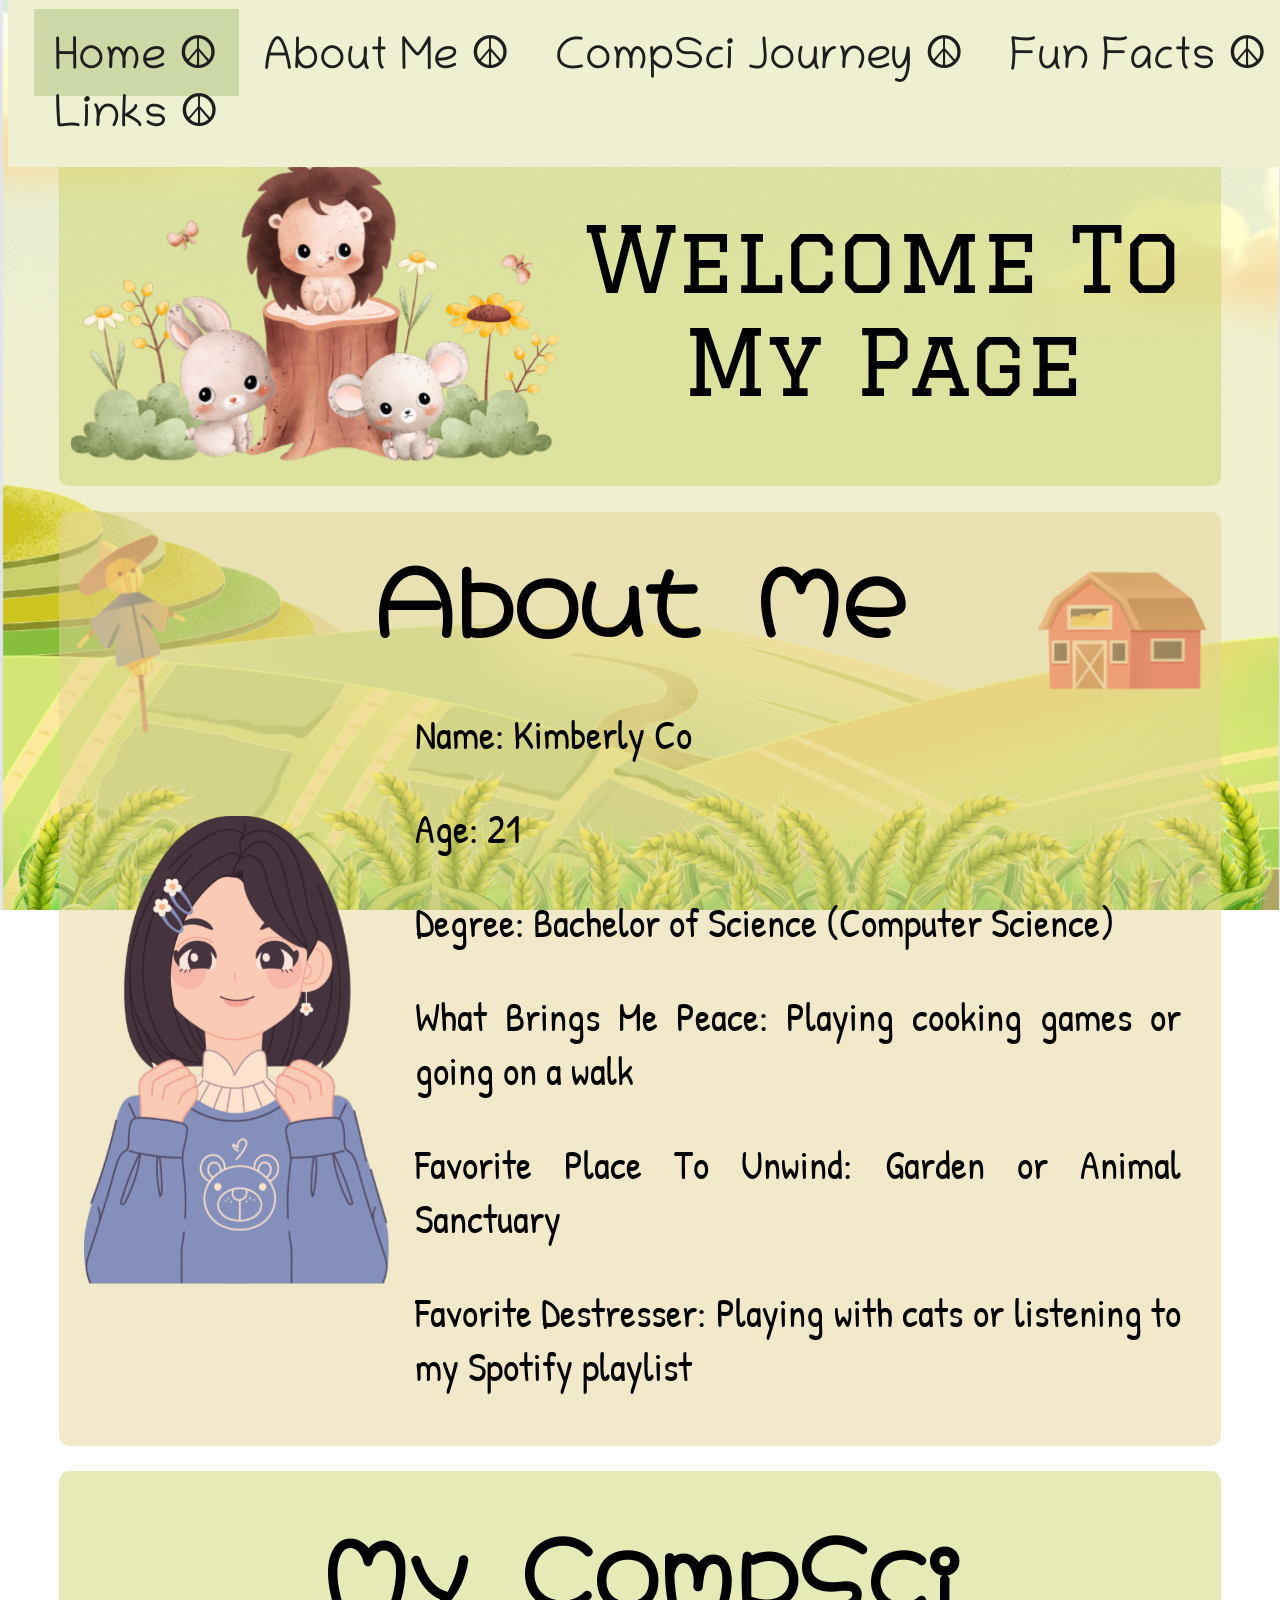
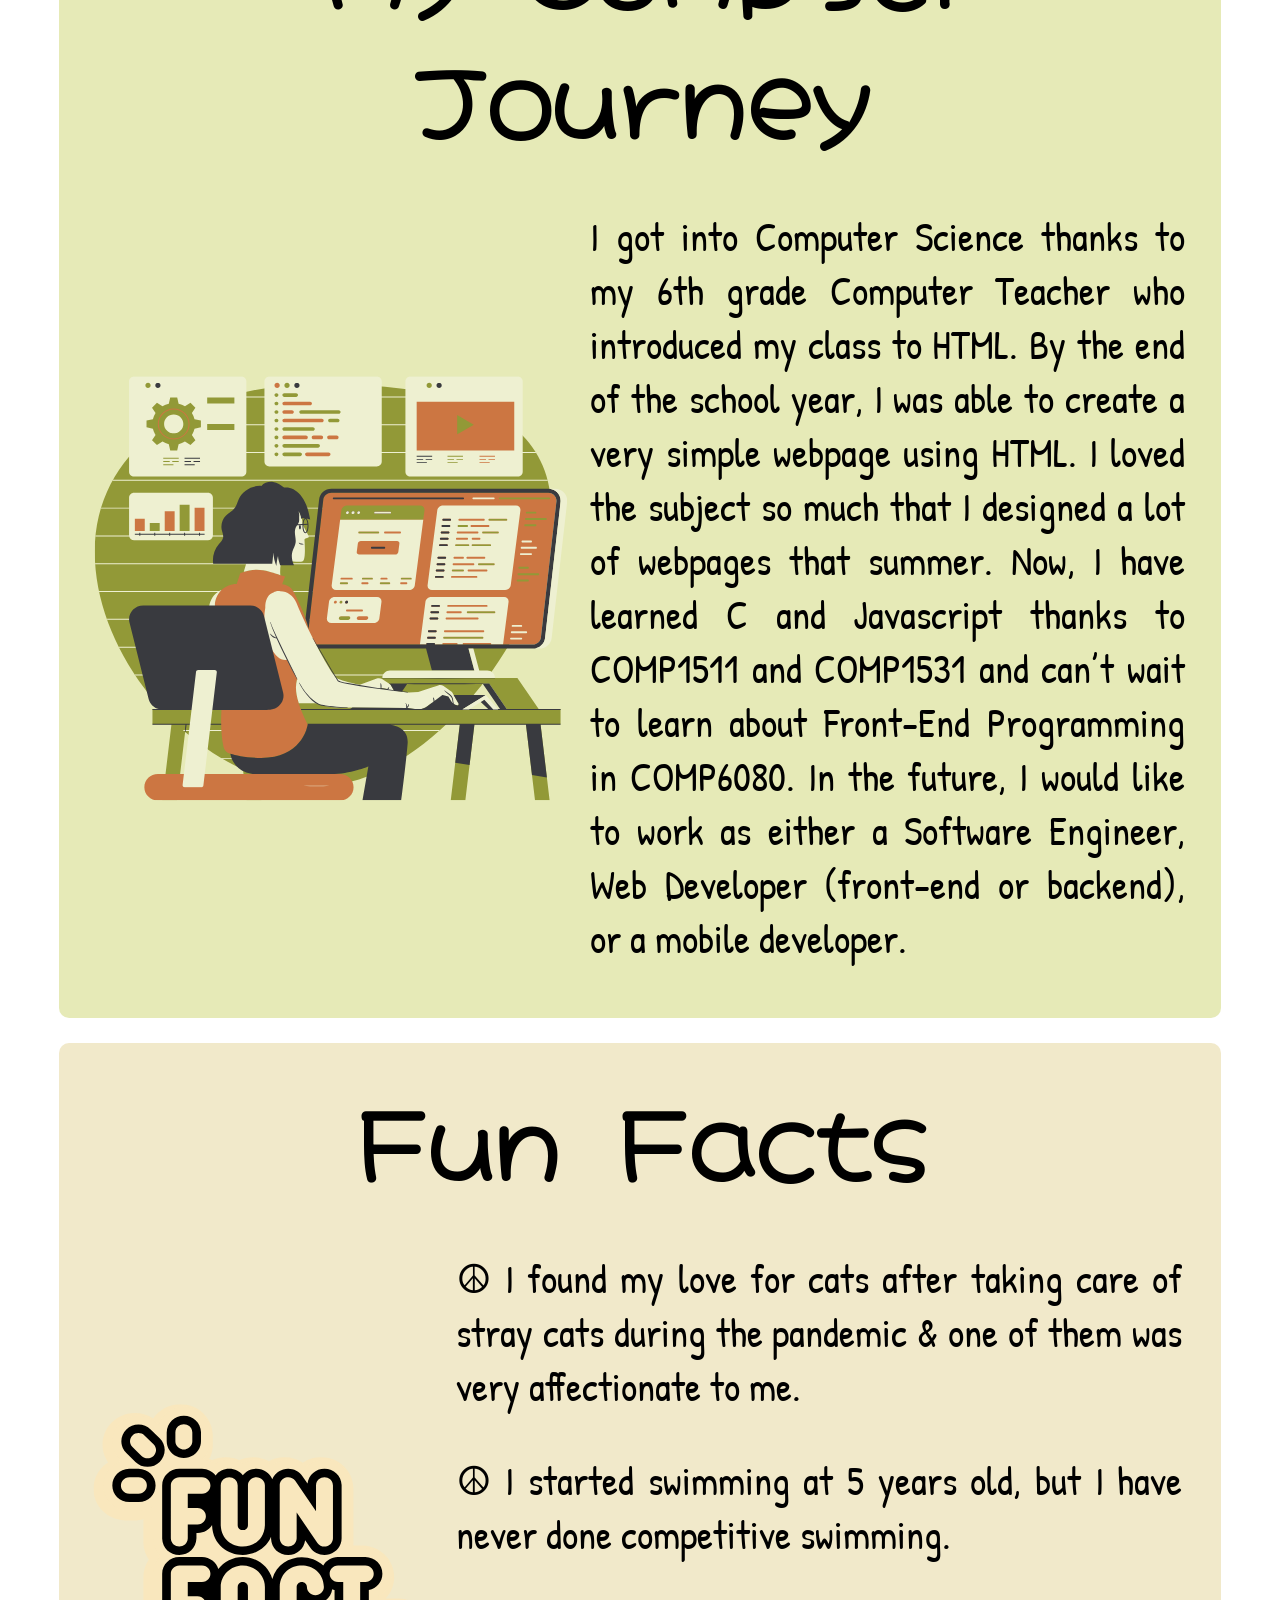
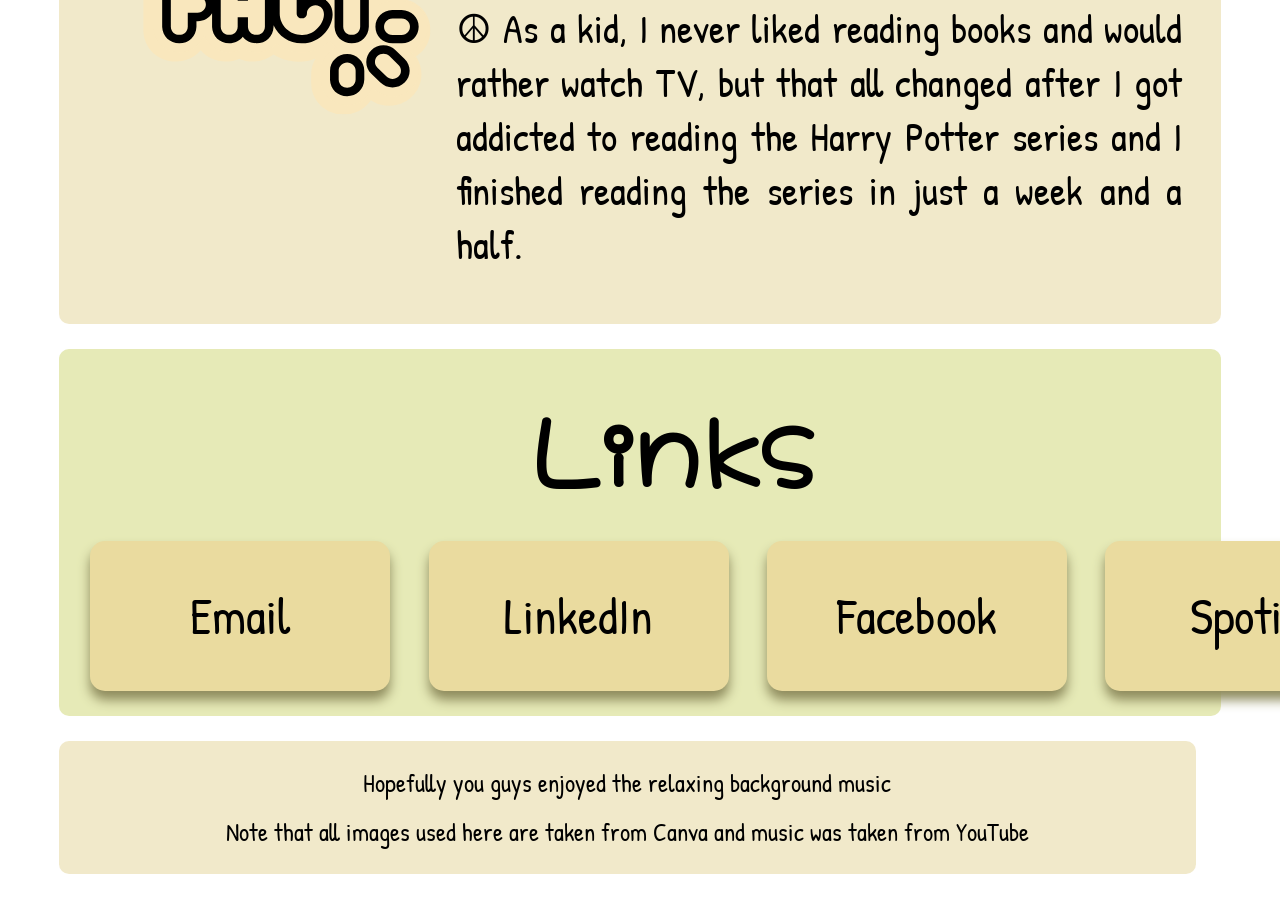
==== index.html @ 57fef8d8 "Changed location" ====
<!DOCTYPE html>
<html>
    <head>
        <title>Profile</title>
        <link rel="stylesheet" href="style.css">

        <!--Chalanka Font from Google Fonts-->
        <link rel="preconnect" href="https://fonts.googleapis.com">
        <link rel="preconnect" href="https://fonts.gstatic.com" crossorigin>
        <link href="https://fonts.googleapis.com/css2?family=Chilanka&display=swap" rel="stylesheet">   

        <!--Graduate Font from Google Fonts-->
        <link rel="preconnect" href="https://fonts.googleapis.com">
        <link rel="preconnect" href="https://fonts.gstatic.com" crossorigin>
        <link href="https://fonts.googleapis.com/css2?family=Graduate&display=swap" rel="stylesheet">

        <!--Hachi Maru Pop Font From Google Fonts-->
        <link rel="preconnect" href="https://fonts.googleapis.com">
        <link rel="preconnect" href="https://fonts.gstatic.com" crossorigin>
        <link href="https://fonts.googleapis.com/css2?family=Graduate&family=Hachi+Maru+Pop&display=swap" rel="stylesheet">

        <!--Patrick Hand Font From Google Fonts-->
        <link rel="preconnect" href="https://fonts.googleapis.com">
        <link rel="preconnect" href="https://fonts.gstatic.com" crossorigin>
        <link href="https://fonts.googleapis.com/css2?family=Graduate&family=Hachi+Maru+Pop&family=Patrick+Hand&display=swap" rel="stylesheet">
    </head>
    <body>
        <div class="top-navigation">
            <a class="active" href=#home>Home ☮</a>
            <a href=#about-me>About Me ☮</a>
            <a href=#compsci-journey>CompSci Journey ☮</a>
            <a href=#fun-facts>Fun Facts ☮</a>
            <a href=#links>Links ☮</a>
        </div>

        <div class="home" id = "home">
            <img src="assets/welcome-page-pic.svg">
            <h1 class="welcome-text">Welcome To My Page</h1>
        </div>

        <div class="about-me" id = "about-me">
            <div class="about-me-title" id = "about-me-title">
                <h1>About Me</h1>
            </div>
            <div class="about-me-info-and-pic">
                <img src="assets/Mask group.svg">
                <div class="about-me-info">
                    <p class="about-me-info">Name: Kimberly Co </p>
                    <p class="about-me-info">Age: 21 </p>
                    <p class="about-me-info">Degree: Bachelor of Science (Computer Science) </p>
                    <p class="about-me-info">What Brings Me Peace: Playing cooking games or going on a walk </p>
                    <p class="about-me-info">Favorite Place To Unwind: Garden or Animal Sanctuary </p>
                    <p class="about-me-info">Favorite Destresser: Playing with cats or listening to my Spotify playlist </p>
                </div>
            </div>
        </div>

        <div class="compsci-journey" id="compsci-journey">
            <div class="compsci-journey-title" id = "compsci-journey-title">
                <h1>My CompSci Journey</h1>
            </div>
            <div class="compsci-journey-info-and-pic">
                <img src="assets/coding-pic-final.svg">
                <div class="compsci-journey-info">
                    <p class="compsci-journey-info">
                        I got into Computer Science thanks to my 6th grade Computer Teacher who 
                        introduced my class to HTML. By the end of the school year, I was able to 
                        create a very simple webpage using HTML. I loved the subject so much that 
                        I designed a lot of webpages that summer. Now, I have learned C and Javascript 
                        thanks to COMP1511 and COMP1531 and can’t wait to learn about Front-End Programming 
                        in COMP6080. In the future, I would like to work as either a Software Engineer, 
                        Web Developer (front-end or backend), or a mobile developer.
                    </p>
                </div>
            </div>
        </div>

        <div class="fun-facts" id="fun-facts">
            <div class="fun-facts-title" id = "fun-facts-title">
                <h1>Fun Facts</h1>
            </div>
            <div class="fun-facts-info-and-pic">
                <img src="assets/fun-facts-resized.svg">
                <div class="fun-facts-info">
                    <p class="fun-facts-info">☮ I found my love for cats after taking care of stray cats during 
                        the pandemic & one of them was very affectionate to me.
                    </p>
                    <p class="fun-facts-info">☮ I started swimming at 5 years old, but I have never done competitive
                        swimming.
                    </p>
                    <p class="fun-facts-info">☮ As a kid, I never liked reading books and would rather watch TV, but 
                        that all changed after I got addicted to reading the Harry Potter series and I finished reading 
                        the series in just a week and a half.
                    </p>
                </div>
            </div>
        </div>

        <div class="links" id="links">
            <div class="links-title" id = "links-title">
                <h1>Links</h1>
            </div>
            <div class="links-container-part-1" id="links-container-part-1">
                <a href="mailto:kimberlyco56@yahoo.com">
                    <button class="email">Email</button>
                </a>
                <a href="https://www.linkedin.com/in/kimberlyco02/" target="_blank">
                    <button class="linkedin">LinkedIn</button>
                </a>
                <a href="https://www.facebook.com/kim4643/" target="_blank">
                    <button class="facebook">Facebook</button>
                </a>
                <a href="https://open.spotify.com/user/kymapq0y7op5rvpn1l689fgio?si=gC22V8Z2S_SH1Jm6tEK0BA" target="_blank">
                    <button class="spotify">Spotify</button>
                </a>
            </div>
        </div>
        <audio controls autoplay loop>
            <source src="assets/studio-ghibli.mp3" type="audio/mp3">
          Your browser does not support the audio element.
        </audio>

        <div class="footnote">
            <p class="footnote-text1">Hopefully you guys enjoyed the relaxing background music</p>
            <p class="footnote-text2">Note that all images used here are taken from Canva and music was taken from YouTube</p>
        </div>

    </body>
</html>
---- style.css ----
body{
    background-image: url(assets/background.png);
    background-repeat: no-repeat;
    background-attachment: fixed;
    background-size: cover;
}

.top-navigation{
    position: fixed;
    top:0;
    width:100%;
    padding: 2%;
   background-color:#EEF0D1;
}

a{
    width: 100%;
    height: 100%;
    text-align: center;
    color: #1E1E1E;
    font-size: 45px;
    font-family: "Chilanka", cursive;
    font-weight: 400;
    word-wrap: break-word;
    padding-left: 1.6%;
    padding-right: 1.6%;
    padding-top: 2%;
    padding-bottom: 1%;
    text-decoration: none;
}

a:focus, a.active {
    background-color: rgb(204, 216, 165);
}

.top-navigation :hover {
    background-color: #d1c92e;
}

.home{
    width: 90%;
    height: fit-content;
    display: inline-flex;
    margin-top: 10%;
    margin-bottom: 2%;
    margin-left: 4%;
    margin-right: 2%;
    padding: 1%;
    background: hsl(65, 55%, 64%, 0.5);
    border-radius: 10px;
}

.welcome-text{
    font-family: "Graduate", serif;
    font-weight: 400;
    font-style: normal;
    font-size: 90px;
    text-align: center;
}

.about-me{
    width: 90%;
    height: fit-content;
    display: grid;
    margin-left: 4%;
    margin-right: 2%;
    margin-bottom: 2%;
    padding-left: 1%;
    padding-bottom: 1%;
    padding-right: 1%;
    padding-left: 1%;
    background-color: 	hsl(48, 58%, 74%, 0.5);
    border-radius: 10px;
}

.about-me-title{
    background-color: transparent;
    text-align: center;
    font-family: "Hachi Maru Pop", cursive;
    font-weight: 400;
    font-style: normal;
    font-size: 45px;
    margin-top: -45px;
    margin-bottom: -50px;
}

.about-me-info-and-pic{
    display: inline-flex;
    padding-left: 1%;
    padding-right: 1%;
}

p.about-me-info{
    text-align: justify;
    font-family: "Patrick Hand", cursive;
    font-weight: 400;
    font-style: normal;
    font-size: 40px;
    padding-left: 2%;
    padding-right: 2%;
    margin-left: 10px;
}

.compsci-journey{
    width: 90%;
    height: fit-content;
    display: grid;
    margin-left: 4%;
    margin-right: 2%;
    margin-bottom: 2%;
    padding: 1%;
    background-color: hsl(65, 55%, 64%, 0.5);
    border-radius: 10px;
}

.compsci-journey-title{
    background-color: transparent;
    text-align: center;
    font-family: "Hachi Maru Pop", cursive;
    font-weight: 400;
    font-style: normal;
    font-size: 45px;
    margin-top: -45px;
    margin-bottom: -50px;
}

.compsci-journey-info-and-pic{
    display: inline-flex;
    padding-left: 1%;
    padding-right: 1%;
}

p.compsci-journey-info{
    text-align: justify;
    font-family: "Patrick Hand", cursive;
    font-weight: 400;
    font-style: normal;
    font-size: 40px;
    padding-left: 2%;
    padding-right: 2%;
}

.fun-facts{
    width: 90%;
    height: fit-content;
    display: grid;
    margin-left: 4%;
    margin-right: 2%;
    margin-bottom: 2%;
    padding: 1%;
    background-color: hsl(48, 58%, 74%, 0.5);
    border-radius: 10px;
}

.fun-facts-title{
    background-color: transparent;
    text-align: center;
    font-family: "Hachi Maru Pop", cursive;
    font-weight: 400;
    font-style: normal;
    font-size: 45px;
    margin-top: -45px;
    margin-bottom: -50px;
}

.fun-facts-info-and-pic{
    display: inline-flex;
    padding-left: 1%;
    padding-right: 1%;
}

p.fun-facts-info{
    text-align: justify;
    font-family: "Patrick Hand", cursive;
    font-weight: 400;
    font-style: normal;
    font-size: 40px;
    padding-left: 2%;
    padding-right: 2%;
}

.links{
    width: 90%;
    height: fit-content;
    display: grid;
    margin-bottom: 2%;
    margin-left: 4%;
    margin-right: 2%;
    padding: 1%;
    background: #cdd67180;
    border-radius: 10px;
}

.links-title{
    background-color: transparent;
    text-align: center;
    font-family: "Hachi Maru Pop", cursive;
    font-weight: 400;
    font-style: normal;
    font-size: 45px;
    margin-top: -45px;
    margin-bottom: -50px;
}

.links-container-part-1{
    display: inline-flex
}

button{
    background-color: hsl(48, 64%, 77%);
    font-family: "Patrick Hand", cursive;
    font-size: 50px;
    cursor: pointer;
    padding: 2%;
    border-radius: 15px;
    box-shadow: 0px 9px 12px #8e8b5d;
    border: none;
    height: 150px;
    width: 300px;
}

.email:hover{
    background-image: url("assets/email-icon-resized3.svg");
    background-size: auto;
    background-repeat: no-repeat;
    background-position: center;
    filter: brightness(120%);
}

.linkedin:hover{
    background-image: url("assets/linkedin-resized.png");
    background-size: auto;
    background-repeat: no-repeat;
    background-position: center;
    filter: brightness(120%);
}

.facebook:hover{
    background-image: url("assets/facebook-resized.svg");
    background-size: auto;
    background-repeat: no-repeat;
    background-position: center;
    filter: brightness(120%);
}

.spotify:hover{
    background-image: url("assets/spotify\ resized\ 2.svg");
    background-size: auto;
    background-repeat: no-repeat;
    background-position: center;
    filter: brightness(120%);
}

/* Hide audio controls */
audio {
    display: none; /* Hide the audio element */
}

.footnote{
    width: 90%;
    height: fit-content;
    display: grid;
    margin-left: 4%;
    margin-right: 2%;
    margin-bottom: 2%;
    background-color: hsl(48, 58%, 74%, 0.5);
    border-radius: 10px;
    text-align: center;
}

p.footnote-text1{
    font-family: "Patrick Hand", cursive;
    font-weight: 400;
    font-style: normal;
    font-size: 25px;
    padding-left: 2%;
    padding-right: 2%;
}

p.footnote-text2{
    font-family: "Patrick Hand", cursive;
    font-weight: 400;
    font-style: normal;
    font-size: 25px;
    padding-left: 2%;
    padding-right: 2%;
    margin-top: -10px;
}
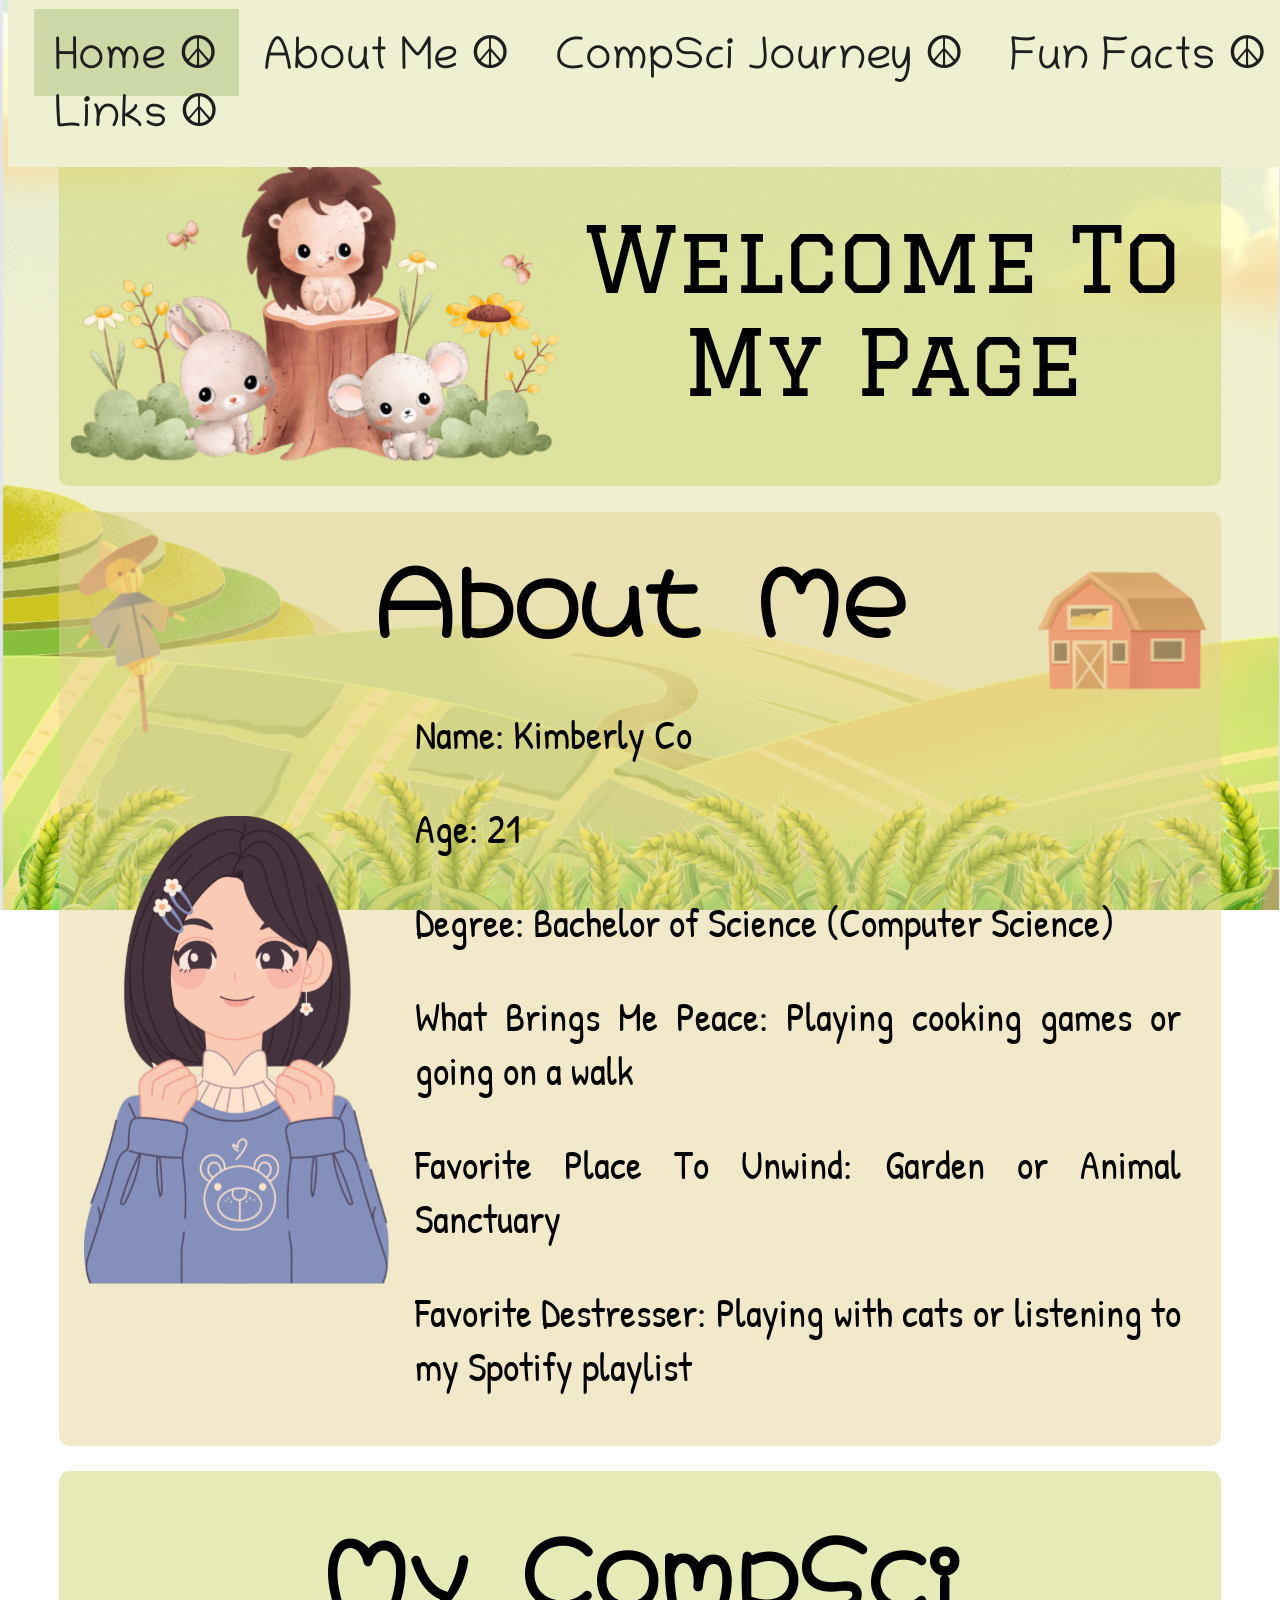
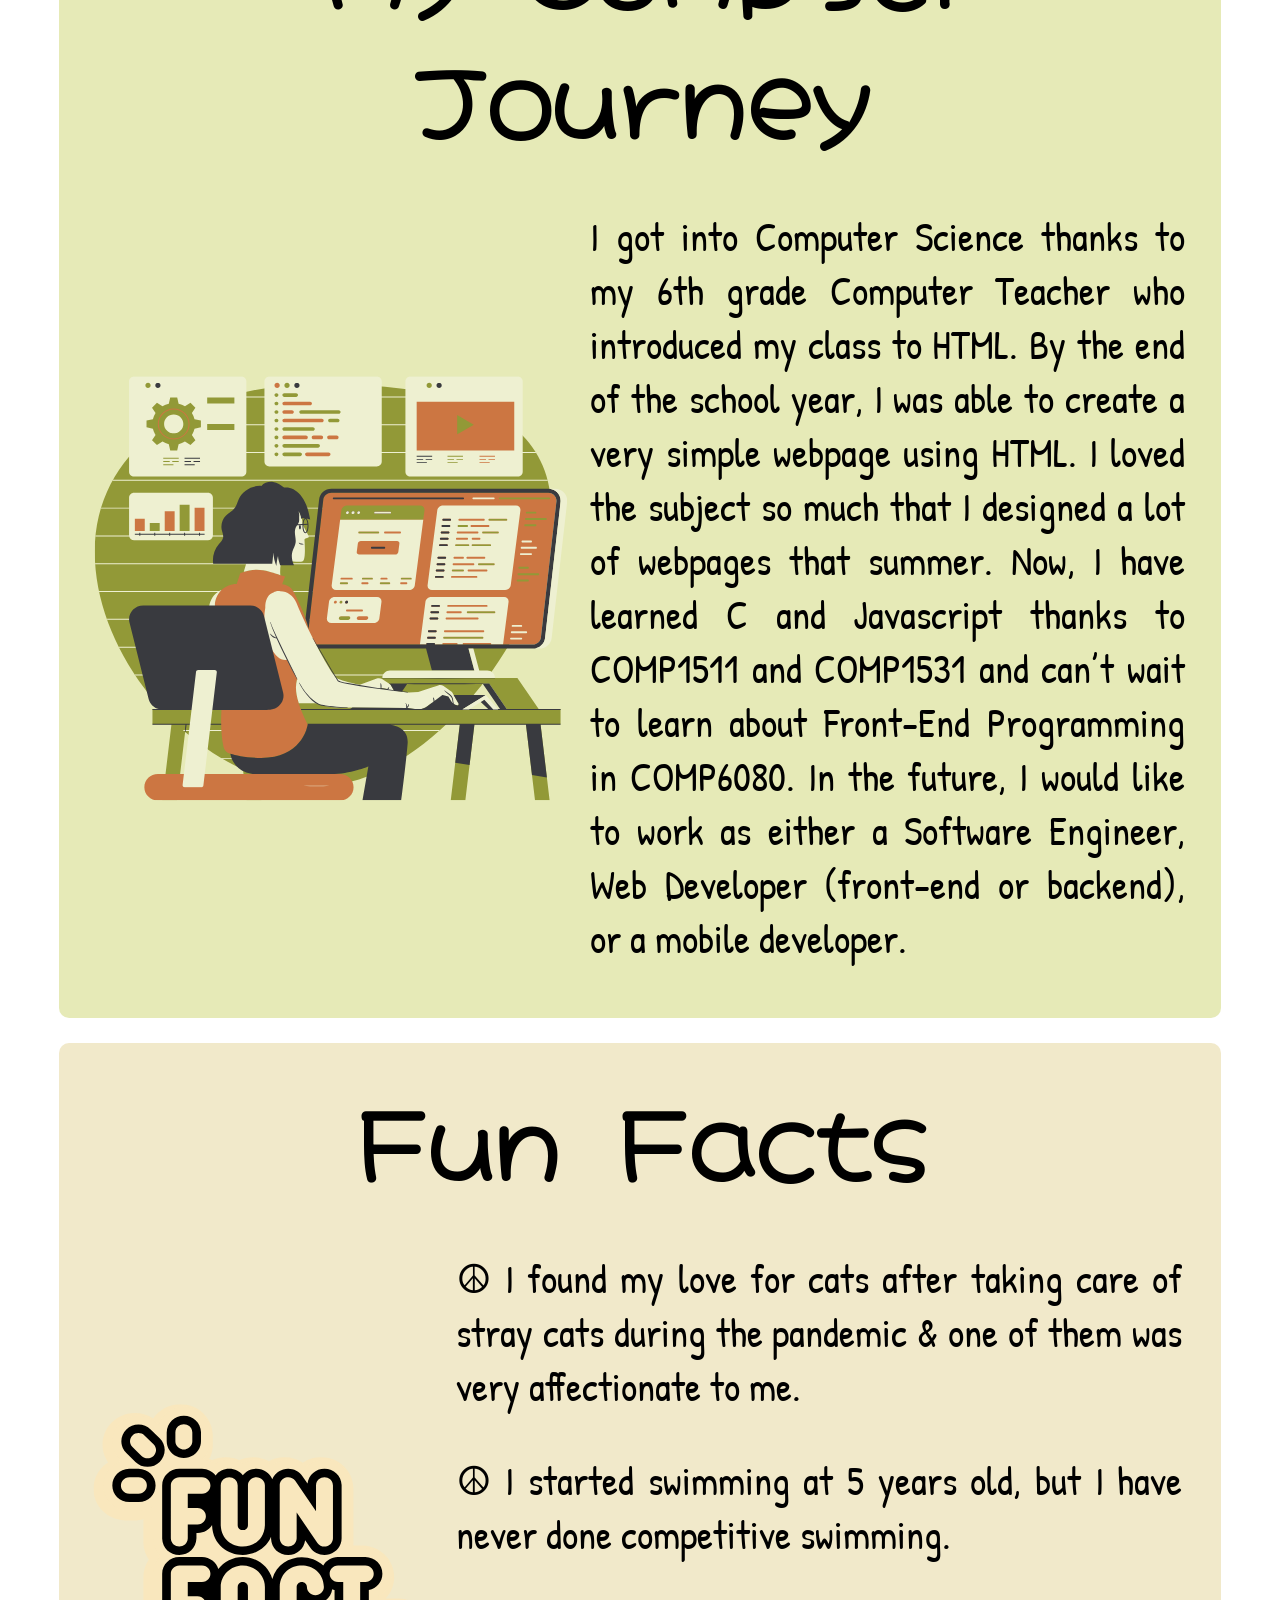
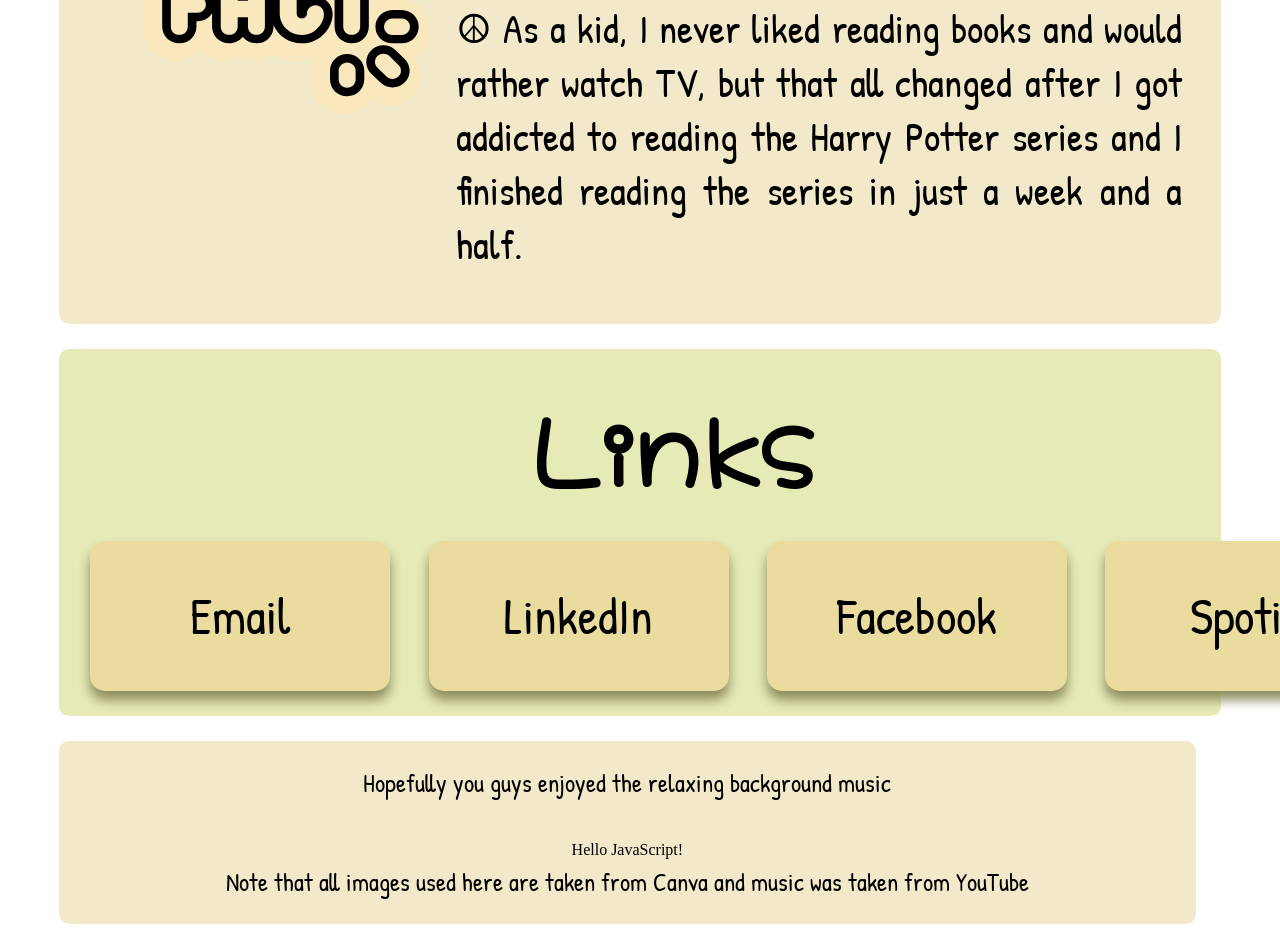
==== commit ac2779d8: "rewrote script test for checing autoplay" ====
--- a/index.html
+++ b/index.html
@@ -115,15 +115,24 @@
                 </a>
             </div>
         </div>
-        <audio controls autoplay loop>
+
+        <audio id="music" autoplay>
             <source src="assets/studio-ghibli.mp3" type="audio/mp3">
           Your browser does not support the audio element.
         </audio>
 
         <div class="footnote">
-            <p class="footnote-text1">Hopefully you guys enjoyed the relaxing background music</p>
+            <p class="footnote-text1">Hopefully you guys enjoyed the relaxing background music </p>
+            <p id ="demo"></p>
             <p class="footnote-text2">Note that all images used here are taken from Canva and music was taken from YouTube</p>
         </div>
 
+        <script>
+            document.getElementById("demo").innerHTML = "Hello JavaScript!";
+            if (navigator.getAutoplayPolicy("mediaelement") === "disallowed") {
+                document.getElementById("demo").innerHTML = "not working";
+            }
+        </script>
+
     </body>
 </html>
--- a/style.css
+++ b/style.css
@@ -253,7 +253,7 @@
 
 /* Hide audio controls */
 audio {
-    display: none; /* Hide the audio element */
+    display:none; 
 }
 
 .footnote{
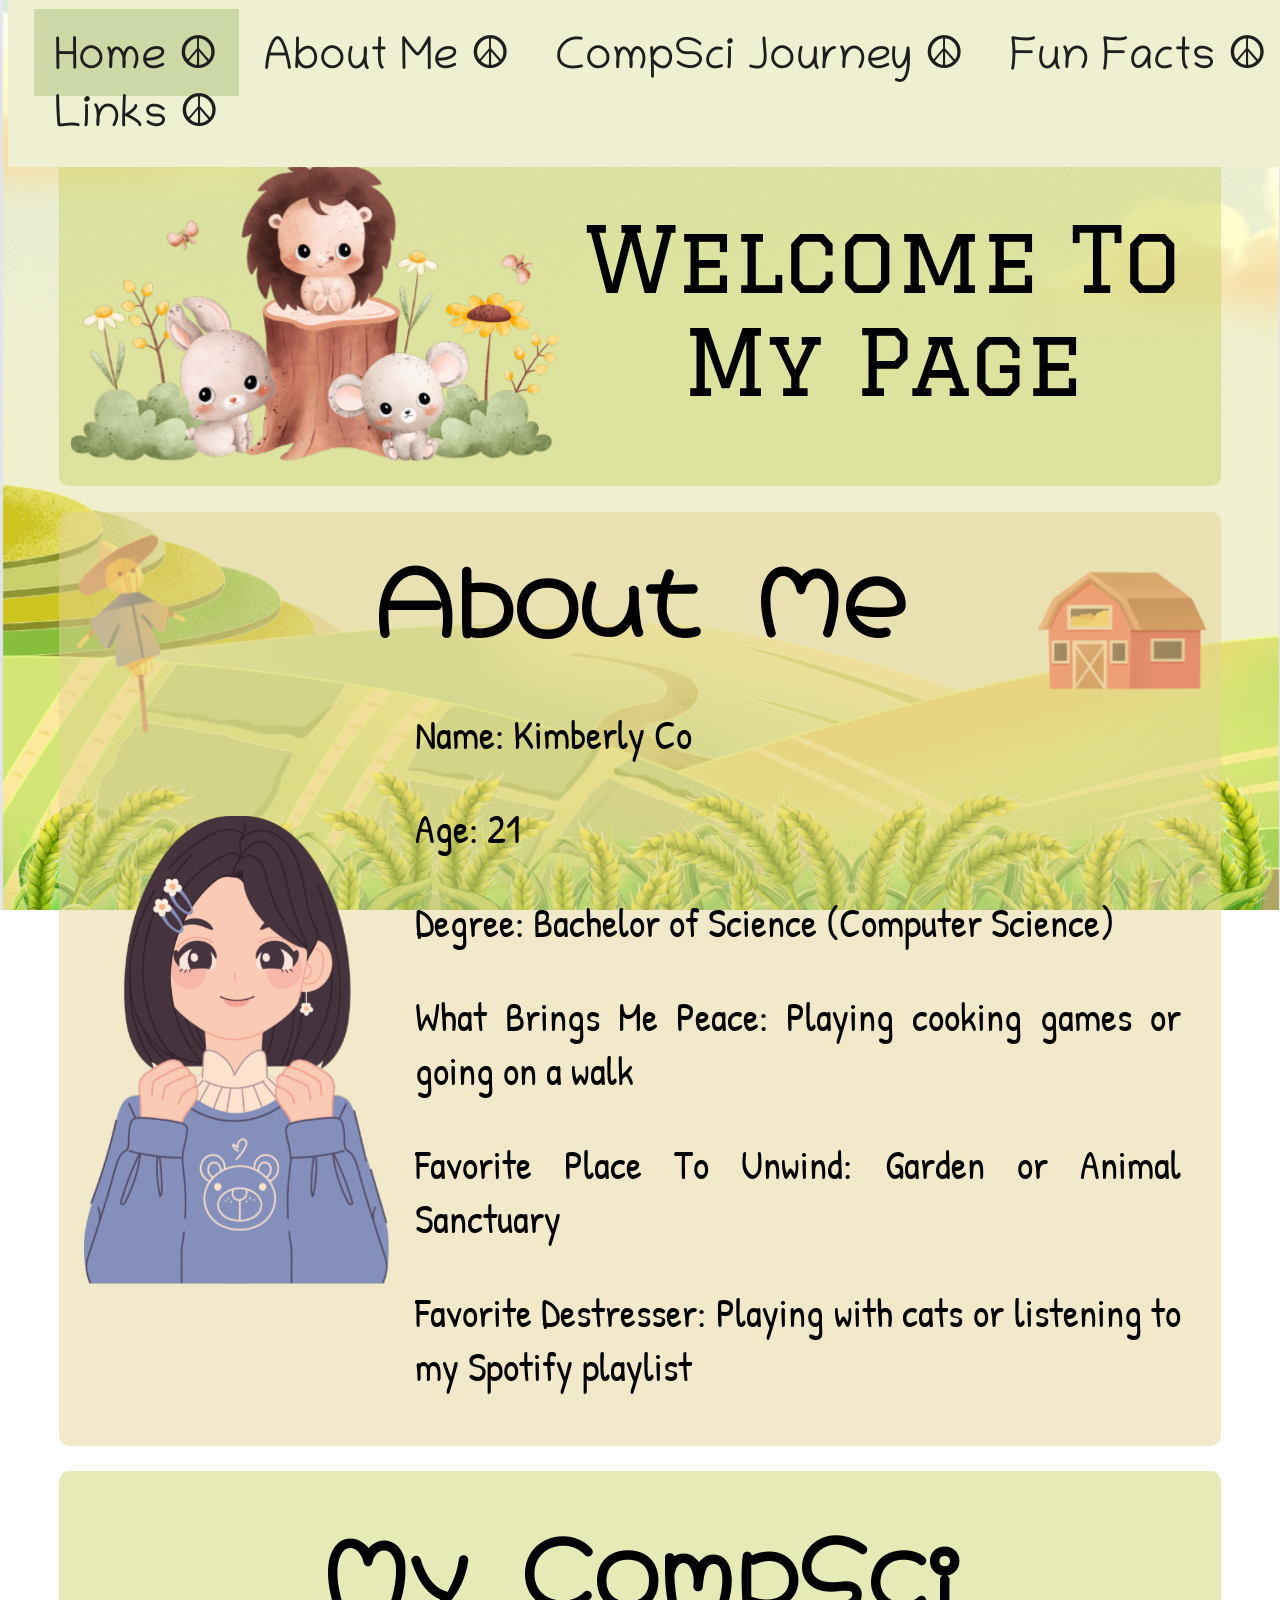
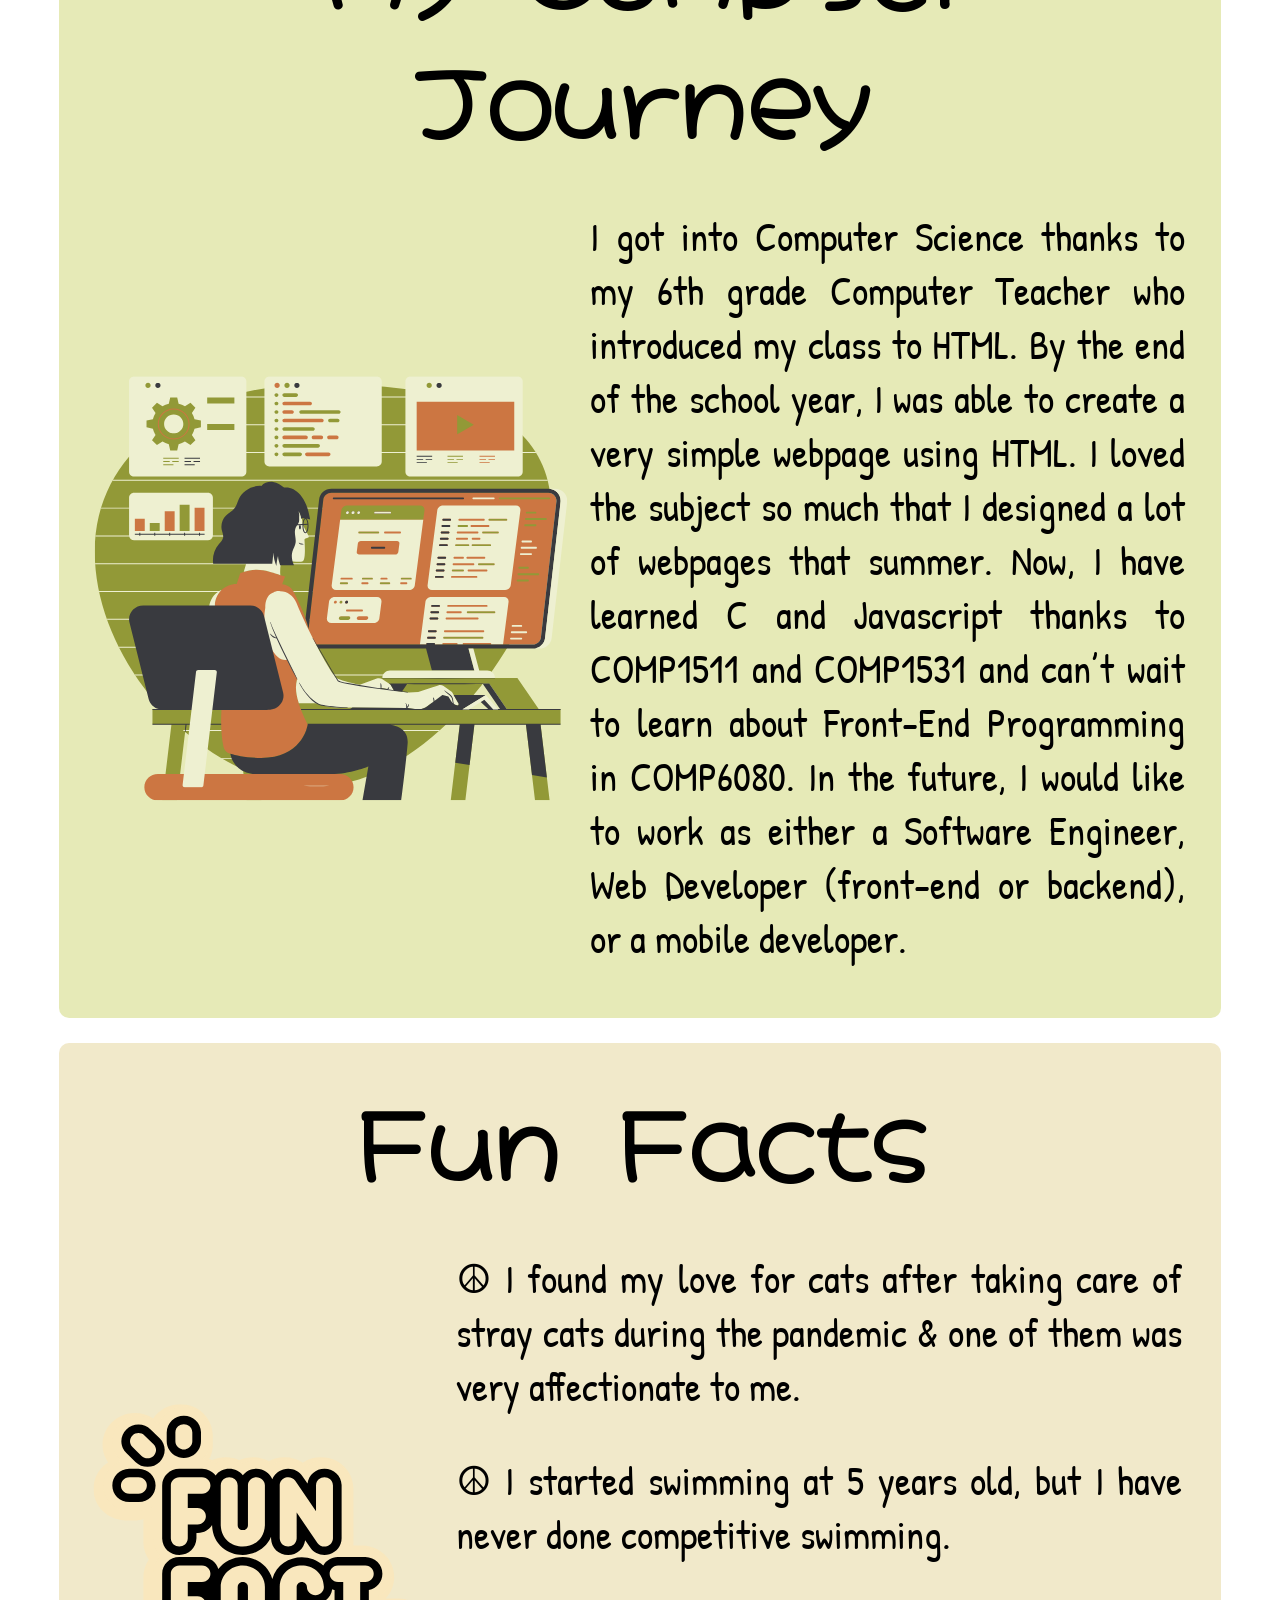
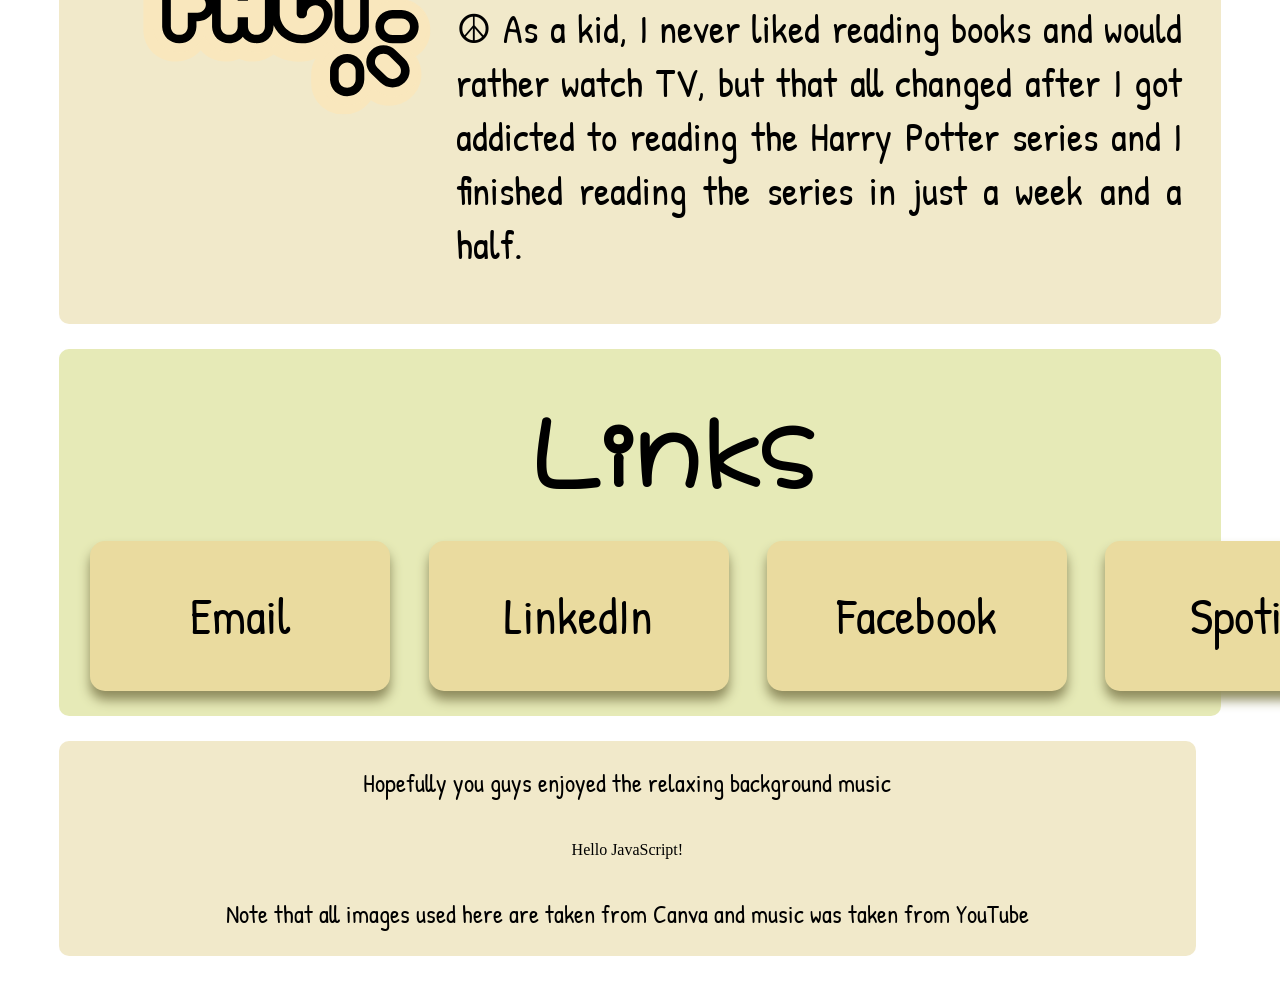
==== commit 0773ffe6: "added extra empty text for error writing" ====
--- a/index.html
+++ b/index.html
@@ -124,13 +124,14 @@
         <div class="footnote">
             <p class="footnote-text1">Hopefully you guys enjoyed the relaxing background music </p>
             <p id ="demo"></p>
+            <p id ="nod"></p>
             <p class="footnote-text2">Note that all images used here are taken from Canva and music was taken from YouTube</p>
         </div>
 
         <script>
             document.getElementById("demo").innerHTML = "Hello JavaScript!";
             if (navigator.getAutoplayPolicy("mediaelement") === "disallowed") {
-                document.getElementById("demo").innerHTML = "not working";
+                document.getElementById("nod").innerHTML = "not working";
             }
         </script>
 
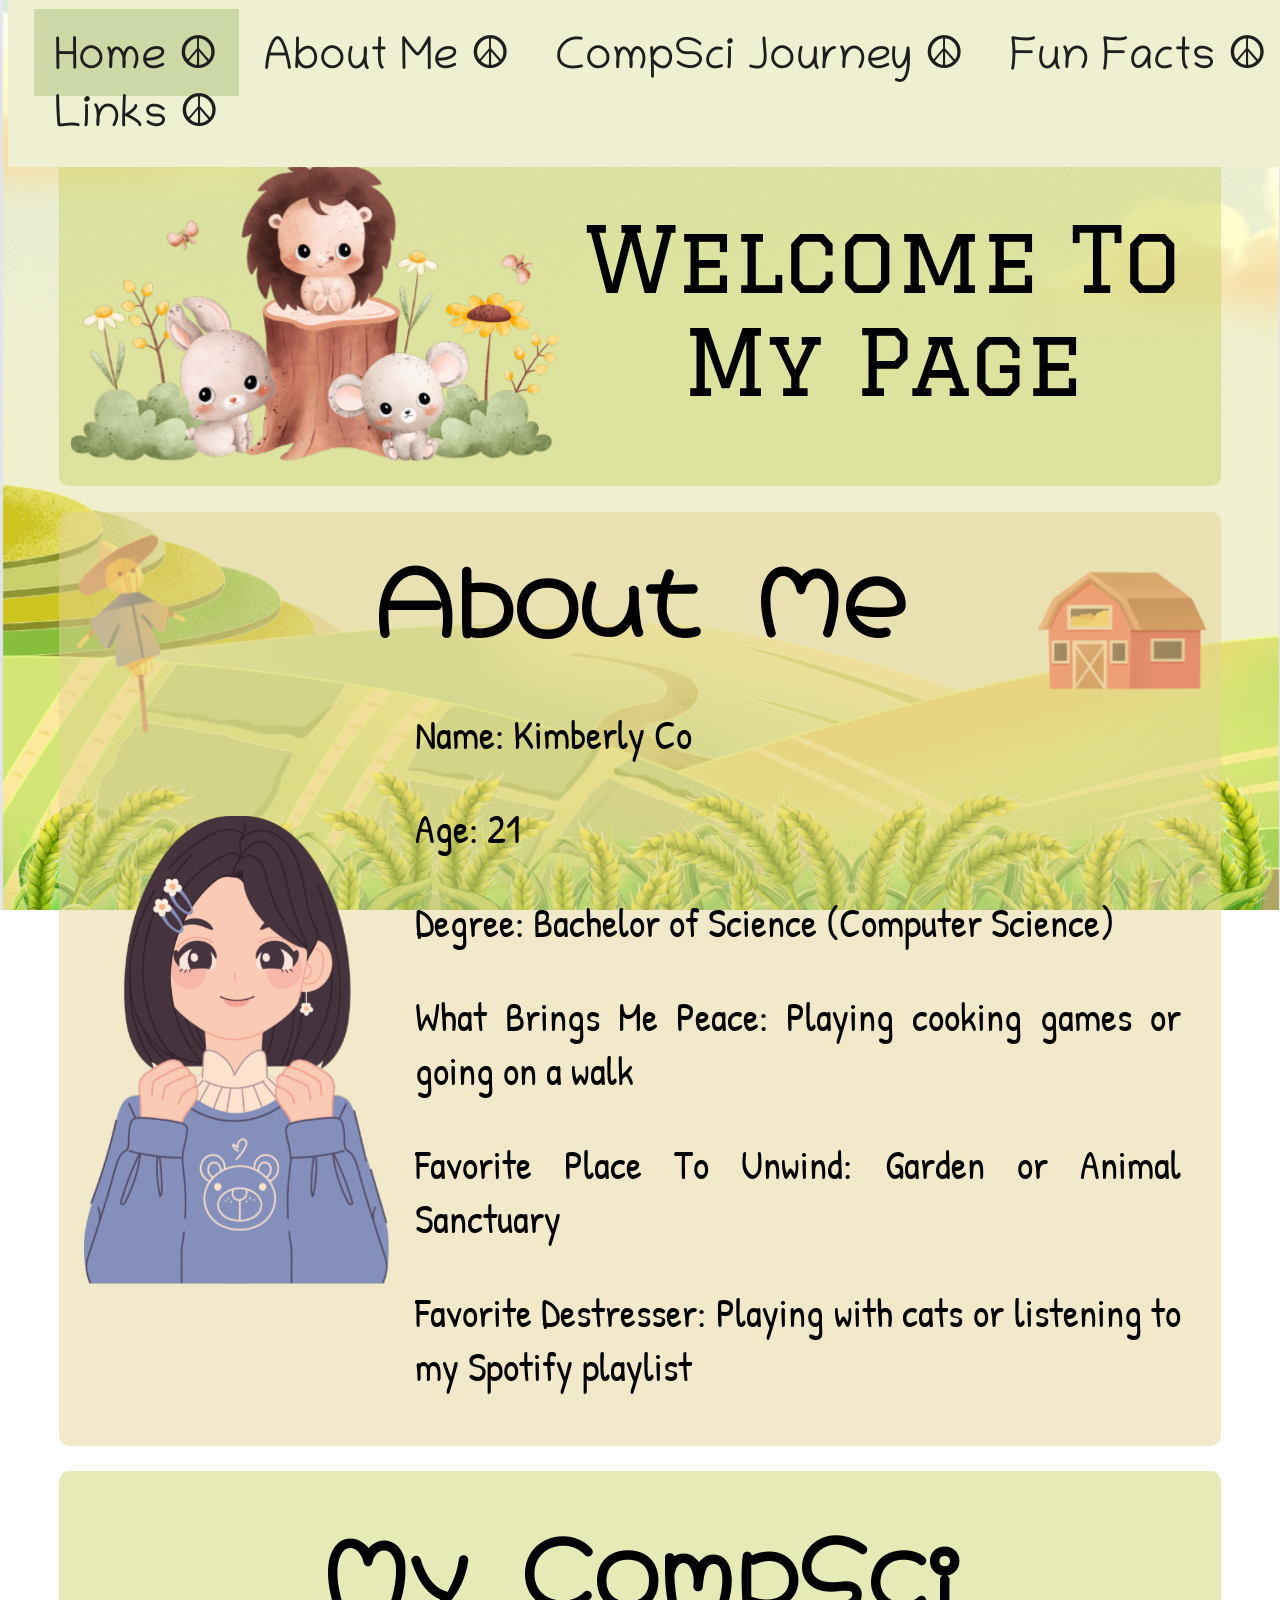
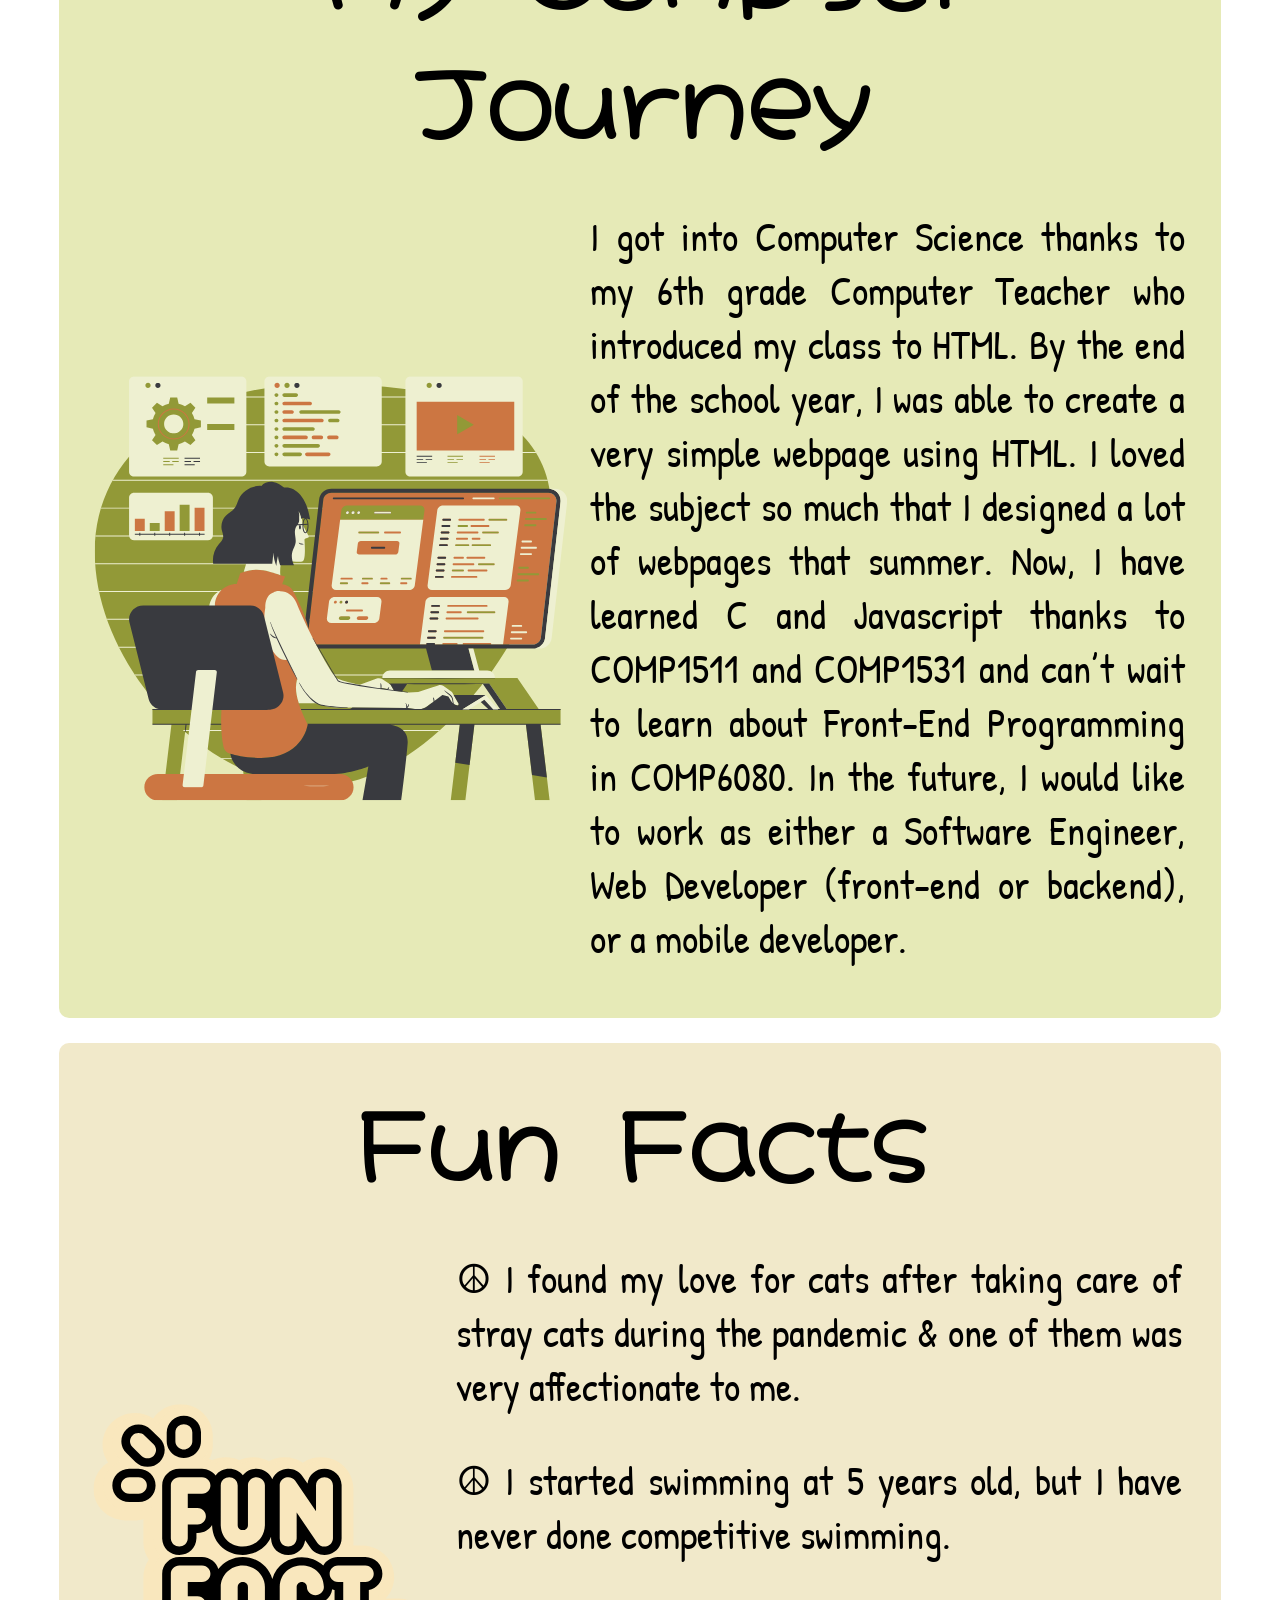
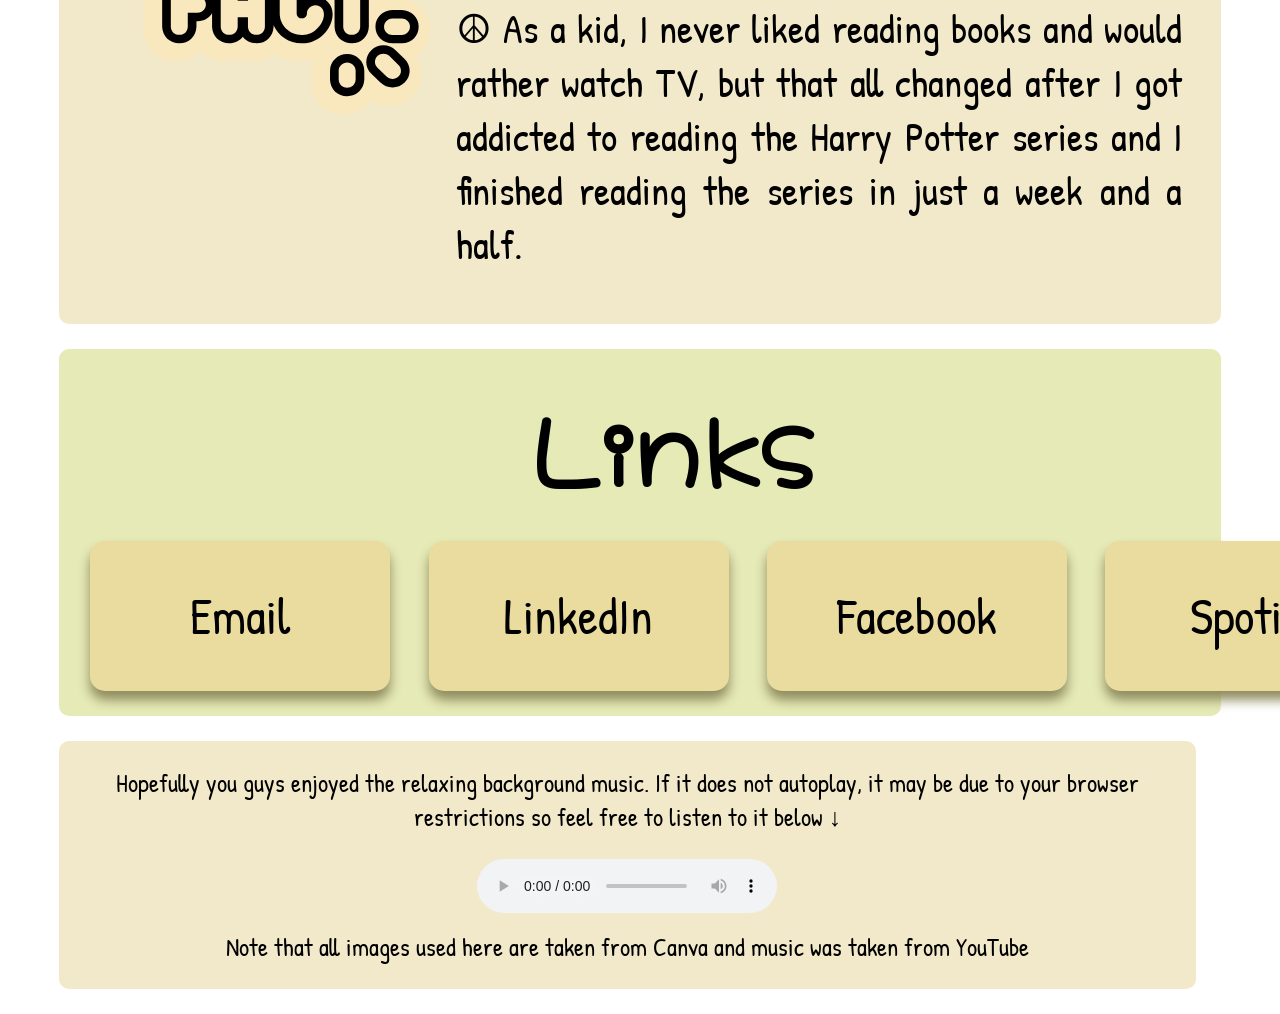
==== commit 7d490bad: "Fixed autoplay issue and now showing controls in case user has browser restrictions" ====
--- a/index.html
+++ b/index.html
@@ -116,24 +116,18 @@
             </div>
         </div>
 
-        <audio id="music" autoplay>
-            <source src="assets/studio-ghibli.mp3" type="audio/mp3">
-          Your browser does not support the audio element.
-        </audio>
-
         <div class="footnote">
-            <p class="footnote-text1">Hopefully you guys enjoyed the relaxing background music </p>
-            <p id ="demo"></p>
-            <p id ="nod"></p>
+            <p class="footnote-text1">Hopefully you guys enjoyed the relaxing background music. If it does not autoplay, 
+                it may be due to your browser restrictions so feel free to listen to it below ↓ 
+            </p>
+            <div class="audio-control">
+                <audio controls autoplay>
+                    <source src="assets/studio-ghibli.mp3" type="audio/mp3">
+                  Your browser does not support the audio element.
+                </audio>
+            </div>
             <p class="footnote-text2">Note that all images used here are taken from Canva and music was taken from YouTube</p>
         </div>
 
-        <script>
-            document.getElementById("demo").innerHTML = "Hello JavaScript!";
-            if (navigator.getAutoplayPolicy("mediaelement") === "disallowed") {
-                document.getElementById("nod").innerHTML = "not working";
-            }
-        </script>
-
     </body>
 </html>
--- a/style.css
+++ b/style.css
@@ -251,11 +251,6 @@
     filter: brightness(120%);
 }
 
-/* Hide audio controls */
-audio {
-    display:none; 
-}
-
 .footnote{
     width: 90%;
     height: fit-content;
@@ -275,6 +270,10 @@
     font-size: 25px;
     padding-left: 2%;
     padding-right: 2%;
+}
+
+.audio-control{
+    margin-bottom: 2%;
 }
 
 p.footnote-text2{
